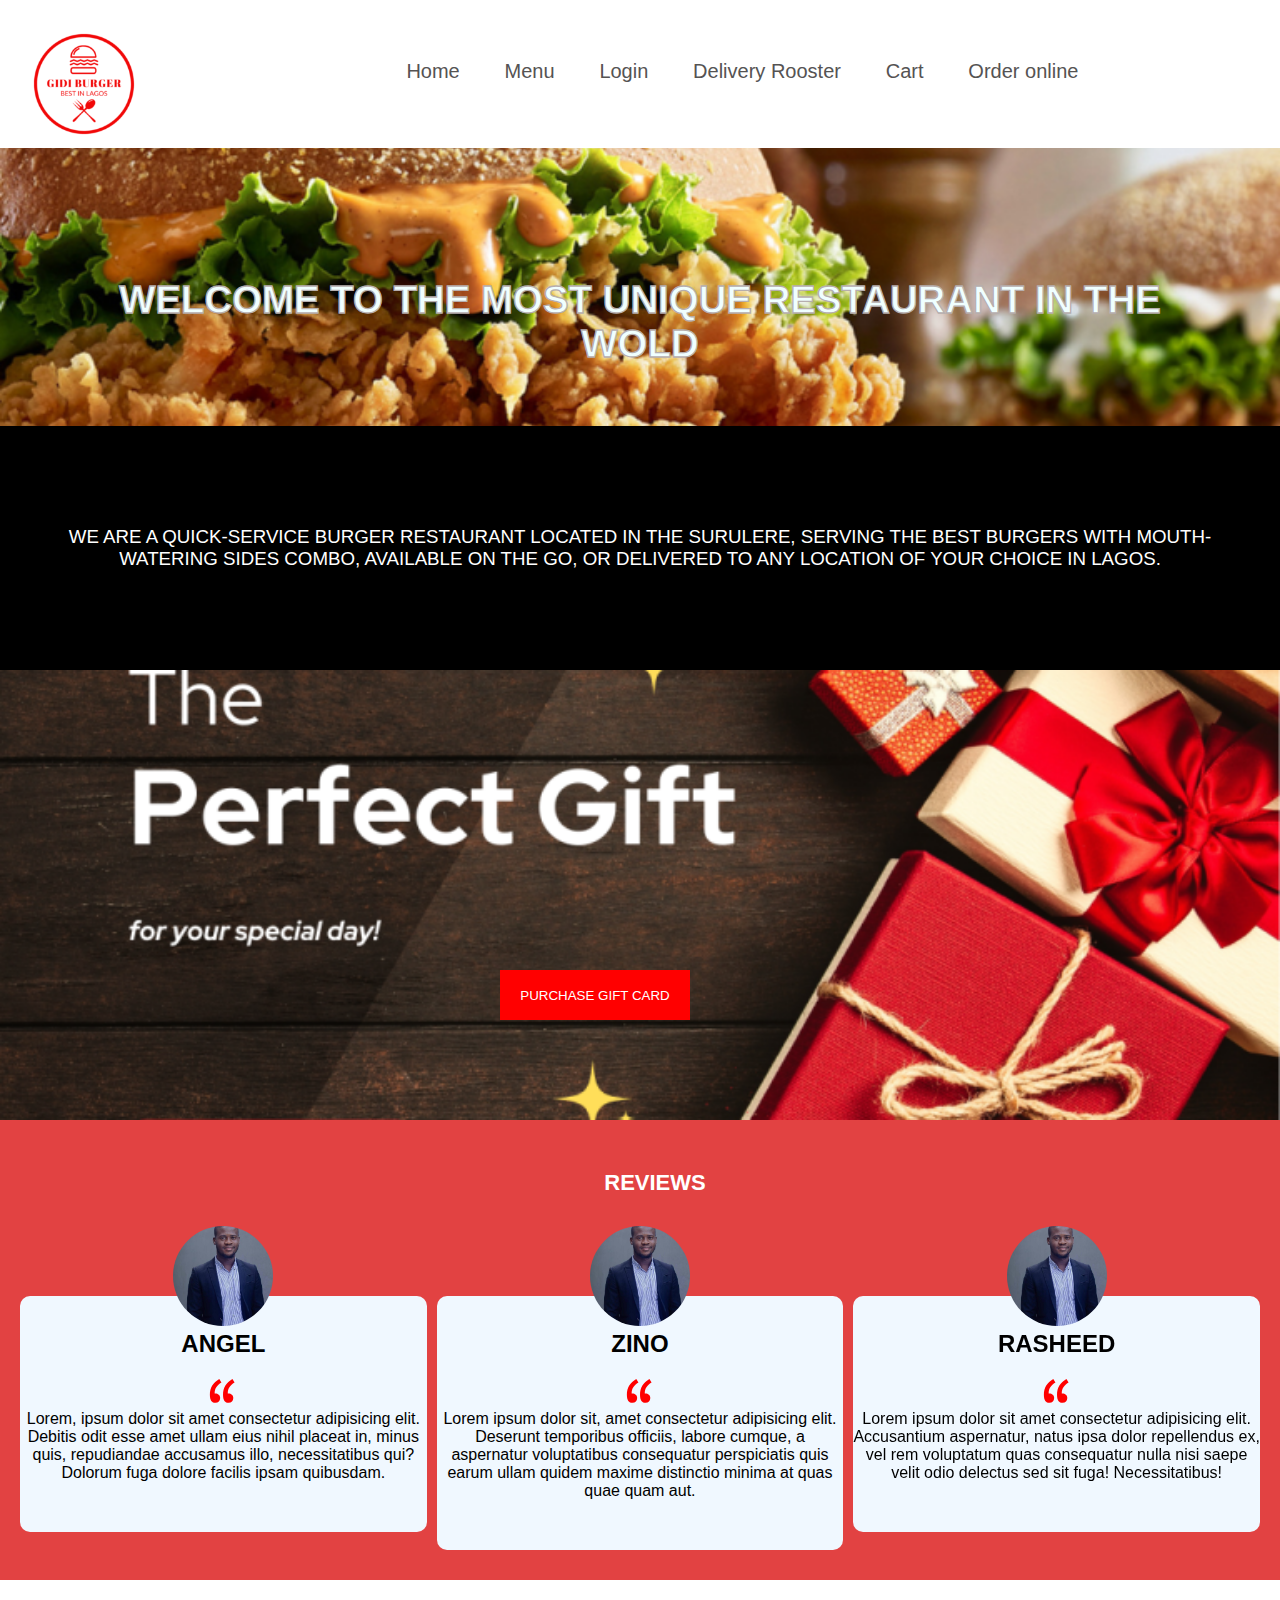
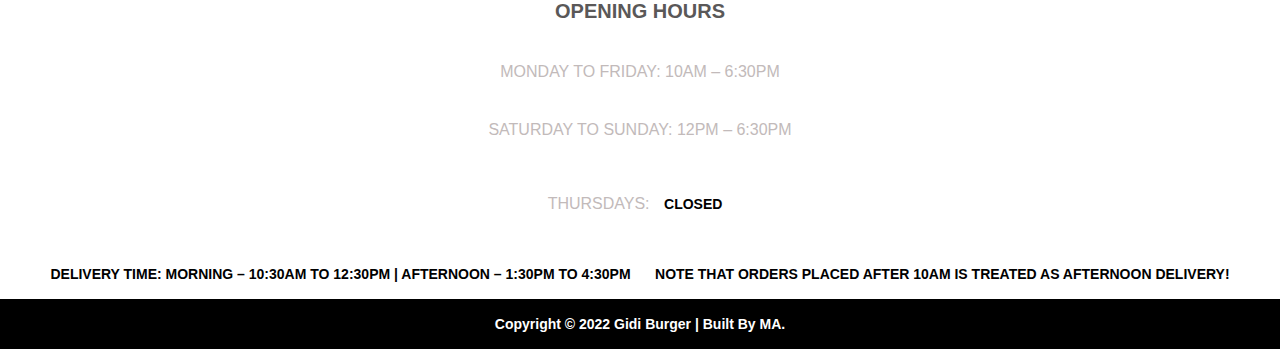
==== index.html @ 867f9550 "first commit" ====
<!DOCTYPE html>
<html lang="en">
  <head>
    <meta charset="UTF-8" />
    <meta http-equiv="X-UA-Compatible" content="IE=edge" />
    <meta name="viewport" content="width=device-width, initial-scale=1.0" />
    <title>Document</title>
    <link rel="stylesheet" href="index.css" />
    <link
      href="https://fonts.googleapis.com/css2?family=Poppins:ital,wght@0,200;0,300;0,400;0,500;0,700;0,900;1,100;1,200;1,300;1,400;1,500;1,600;1,700;1,800;1,900&display=swap"
      rel="stylesheet"
    />
    <link rel="stylesheet" href="https://cdnjs.cloudflare.com/ajax/libs/OwlCarousel2/2.3.4/assets/owl.carousel.min.css">
  </head>
  <body>
    <section>
      <nav>
        <div class="wrapper">
          <img
            src="images/GIDIBURGER-LOGO-ORIGINAL-Transparent-BG-1-e1594905769763.png"
            alt=""
          />
          <div class="minidiv">
            <ul>
              <li><a href="index.html">Home</a></li>
              <li><a href="menu.html">Menu</a></li>
              <li><a href="login.html">Login</a></li>
              <li><a href="Home">Delivery Rooster</a></li>
              <li><a href="">Cart</a></li>
              <li><a href="order.html">Order online</a></li>
            </ul>
          </div>
          <div class="hamburger">



            
            <div class="line1"></div>
            <div class="line2"></div>
            <div class="line3"></div>
          </div>
          <div class="close"><img src="images/svg/close.svg" alt="" /></div>
        </div>
      </nav>

      <div class="a-text">
        <h1>WELCOME TO THE MOST UNIQUE RESTAURANT IN THE WOLD</h1>
      </div>
      <div class="b-text">
        <h3>
          WE ARE A QUICK-SERVICE BURGER RESTAURANT LOCATED IN THE SURULERE,
          SERVING THE BEST BURGERS WITH MOUTH-WATERING SIDES COMBO, AVAILABLE ON
          THE GO, OR DELIVERED TO ANY LOCATION OF YOUR CHOICE IN LAGOS.
        </h3>
      </div>
      <div class="c-text">
        <button>PURCHASE GIFT CARD</button>
      </div>

<div class="carousel">
  <h4>REVIEWS</h4>
  <div class="bb-text owl-carousel ">
    <div class="cards">
      <img src="images/damola.jpg" class="avatar" alt="">
      <h2>ANGEL</h2>
          <div class="stars">
            <img src="svg/star-svgrepo-com.svg" alt="" />
            <img src="svg/star-svgrepo-com.svg" alt="" />
            <img src="svg/star-svgrepo-com.svg" alt="" />
            <img src="svg/star-svgrepo-com.svg" alt="" />
            <img src="svg/star-svgrepo-com.svgs" alt="" />
            <img src="svg/star-svgrepo-com.svgs" alt="" />
          </div>
          <img src="images/svg/quote-svgrepo-com - Copy.svg" class="quote" alt="" />
          <p>Lorem, ipsum dolor sit amet consectetur adipisicing elit. Debitis odit esse amet ullam eius nihil placeat in, minus quis, repudiandae accusamus illo, necessitatibus qui? Dolorum fuga dolore facilis ipsam quibusdam.</p>
        </div>
    <div class="cards">
      <img src="images/damola.jpg" class="avatar" alt="">
      <h2>ZINO</h2>
          <div class="stars">
            <img src="svg/star-svgrepo-com.svg" alt="" />
            <img src="svg/star-svgrepo-com.svg" alt="" />
            <img src="svg/star-svgrepo-com.svg" alt="" />
            <img src="svg/star-svgrepo-com.svg" alt="" />
            <img src="svg/star-svgrepo-com.svgs" alt="" />
            <img src="svg/star-svgrepo-com.svgs" alt="" />
          </div>
          <img src="images/svg/quote-svgrepo-com - Copy.svg" class="quote" alt="" />
          <p>
           Lorem ipsum dolor sit, amet consectetur adipisicing elit. Deserunt temporibus officiis, labore cumque, a aspernatur voluptatibus consequatur perspiciatis quis earum ullam quidem maxime distinctio minima at quas quae quam aut.
          </p>
        </div>
    <div class="cards">
      <img src="images/damola.jpg" class="avatar" alt="">
      <h2>RASHEED</h2>
          <div class="stars">
            <img src="svg/star-svgrepo-com.svg" alt="" />
            <img src="svg/star-svgrepo-com.svg" alt="" />
            <img src="svg/star-svgrepo-com.svg" alt="" />
            <img src="svg/star-svgrepo-com.svg" alt="" />
            <img src="svg/star-svgrepo-com.svgs" alt="" />
            <img src="svg/star-svgrepo-com.svgs" alt="" />
          </div>
          <img src="images/svg/quote-svgrepo-com - Copy.svg" class="quote" alt="" />
          <p>
            Lorem ipsum dolor sit amet consectetur adipisicing elit. Accusantium aspernatur, natus ipsa dolor repellendus ex, vel rem voluptatum quas consequatur nulla nisi saepe velit odio delectus sed sit fuga! Necessitatibus!
          </p>
        </div>
    </div>
  </div>
</div>

      <div class="d-text">
        <h2>OPENING HOURS</h2>
        <p>MONDAY TO FRIDAY: 10AM – 6:30PM</p>
        <p>SATURDAY TO SUNDAY: 12PM – 6:30PM</p>
        <p>THURSDAYS: <span>CLOSED</span></p>
        <span
          >DELIVERY TIME: MORNING – 10:30AM TO 12:30PM | AFTERNOON – 1:30PM TO
          4:30PM</span
        >
        <span
          >NOTE THAT ORDERS PLACED AFTER 10AM IS TREATED AS AFTERNOON DELIVERY!
        </span>
        <div class="d2-text">
          <span>Copyright © 2022 Gidi Burger | Built By MA.</span>
        </div>
      </div>
      
    </section> 

    <script src=  "https://code.jquery.com/jquery-3.6.0.min.js"></script>
    <script src="https://cdnjs.cloudflare.com/ajax/libs/OwlCarousel2/2.3.4/owl.carousel.min.js"></script>
    <script src="index.js"></script>
  </body>
</html>
---- index.css ----
* {
  padding: 0;
  margin: 0;
  text-decoration: none;
  list-style: none;
  font-family: "popins", sans-serif;
}
.wrapper a{
  color: rgb(85, 83, 83);
  font-size: 20px;
  position: relative;
}
.wrapper a:after{
  content: "";
  position: absolute;
  background-color: red;
  height: 3px;
  width: 0;
  left: 0;
  bottom: -10px;
  transition: 0.3s ease;
}
.wrapper a:hover{
  color: #000;
}
.wrapper a:hover:after{
  width: 100%;
}
.wrapper img{
  width: 10%;
  padding-left: 20px;
  padding-top: 20px;
}
.wrapper{
  display: flex;
  justify-content: space-between;
  
}
nav .minidiv ul  {
  display: flex;
  justify-content: space-around;
width: 80%;
}
.minidiv {
  display: flex;
  justify-content: space-between;
  width: 70%;
  padding-top: 60px;
}
.hamburger div{
  background-color: black;
  width: 25px;
  height: 3px;
  margin: 5px;
  
}
.hamburger{
  padding: 40px 20px;
  transition: 0.3s ease;
}
.close{
  padding-top: 30px;
  transition: 0.3s ease;
}

.a-text{
  background: url(images/crispy\ burger.webp);
  background-repeat: no-repeat;
  background-position: center;
  width: 100%;
  height: 70%;
  flex-direction: column;
  background-size: cover;
  padding-top: 70px;
  
}

.a-text h1{
 
  font-size: 3vw;
  -webkit-text-stroke:0.1vw rgb(182, 174, 174);
  text-align: center;
padding: 60px;
  color: azure;
}
.b-text{
  background-color: #F000;
  
}
.c-text{
  background: url(images/Gidiburger-posts-7.webp);
  background-repeat: no-repeat;
  background-position: center;
  width: 100%;
  background-size: cover;
}
.c-text button{
  background-color: red;
  color: #fff;
  border: none;
}
.c-text button:hover{
  background-color: #000;
  color: aliceblue;
  transition: 0.3s ease;
}
.b-text h3{
  text-align: center;
background-color: #000;
color: #Ffff;
}
.d-text{
  text-align: center;
}
.d-text span{
  color: #000;
  font-weight: 700;
}
.d2-text{
  background-color: rgb(0, 0, 0);
  color: #ffff;
}
.d2-text span{
  color: #fff;
}


.carousel {
  background-color: rgb(226, 66, 66);
  max-width: 1300px;
  margin: 0 auto;
  padding: 0 20px;
  overflow: hidden;
}

.avatar {
  width: 100px !important;
  height: 100px !important;
  object-fit: cover;
  border-radius: 50%;
  position: relative;
  margin-top: -70px;
}
.carousel h4 {
  color: white;
  font-size: 22px;
  font-weight: bold;
  padding-left: 30px;
  padding-top: 50px;
  text-align: center;
}
 .quote {
  height: 30px !important;
  width: 30px !important;
 } 
.owl-carousel .owl-item img {
  display: inline !important;
} 
 .owl-dot{
    width: 25px;
    height: 25px;
    background-color: white !important;
    margin-right: 10px;
    border-radius: 50%;
    transition: 0.5s ease; 
 }
.owl-dots{
    text-align: center;
    padding-bottom: 50px; 
 }
.owl-dot:hover,
.owl-dot.active{
    background-color: yellow !important;
}

.cards {
  background-color: aliceblue;
  border-radius: 10px;
  margin-top: 100px;
  text-align: center;
  margin-bottom: 30px;
  padding-bottom: 50px;
}
.stars img {
  width: 35px !important;
  width: 35px !important;
  object-fit: cover;
} 


/* }
.carousel {
  background-color: red;
  max-width: 1200px;
  margin: 0 auto;
  padding: 0 20px;
}
.avatar {
  width: 100px !important;
  height: 100px !important;
  object-fit: cover;
  border-radius: 50%;
  position: relative;
  margin-top: -70px;
}
.carousel h4 {
  color: white;
  font-size: 22px;
  font-weight: bold;
  padding-left: 30px;
  padding-top: 30px;
}
.quote {
  height: 30px !important;
  width: 30px !important;
}

.cards {
  background-color: aliceblue;
  border-radius: 10px;
  margin-top: 100px;
  text-align: center;
  margin-bottom: 30px;
}
.stars img {
  width: 35px !important ;
  width: 35px !important ;
  object-fit: cover;
}

.owl-carousel .owl-item img {
  display: inline !important;
}

.owl-dot{
  width: 25px;
  height: 25px;
  background-color: white !important;
  margin-right: 10px;
  border-radius: 50%;
  transition: 0.5s ease;
}
.owl-dots{
  text-align: center;
  padding-bottom: 50px;
}
.owl-dot:hover,
.owl-dot.active{
  background-color: yellow !important;
} */
@media(max-width:750px){
  .wrapper img{
width: 30%;
z-index: 1;
  }
.minidiv{
  position: absolute;
  background-color: lightgray;
  top: 126px;
  width: 100%;
  padding-top: 10px;
  border-bottom: 2px solid grey;
  border-top: 2px solid grey;
  transform: translateY(-868px);
  transition: 0.4s ease;
}
.minidiv ul li :hover{
  padding-left: 20px;
  width: 100%;
}
.minidiv  ul {
  flex-direction: column;
  padding-left: 20px;
  line-height: 20px;
  line-height: 30px;
}
.close{
  display: none;
}
.a-text h1{
  font-size: 20px;
  line-height: 30px;
}
.a-text{
  border-bottom-right-radius:80px ;
  border-top-left-radius: 80px;
}
.b-text h3{
  font-weight: 500;
  font-size: 15px;
  padding: 50px 10px;
  line-height: 30px;
  word-spacing: 6px;
}
.c-text button{
margin-left: 90px;
margin-top: 60px;
margin-bottom: 100px;
height: 30px;
width: 170px;
}
.d-text h2{
  font-size: 20px;
  padding: 20px;
  color: rgb(153, 145, 145);
}
.d-text p{
  padding: 20px;
  color: rgb(194, 186, 186);
}
.d-text span{
  line-height: 30px;
  padding: 20px 10px;
  font-size: 14px;

}
.carousel{
  border-top-right-radius: 100px;
  border-bottom-left-radius: 100px;
}
.cards{
  border-top-right-radius: 50px;
  border-bottom-left-radius: 50px;
}
}
@media(min-width: 750px){
  .hamburger{
    display: none; 
  }
  .a-text {
  height: 90%;
  }
  .close{
  display: none;
}
.b-text h3{
  padding: 100px 50px;
  font-weight: 500;
}
.c-text{
  height: 100%;
}
.c-text button{
  margin-left: 500px;
  margin-top: 300px;
  margin-bottom: 100px;
  height: 50px;
  width: 190px;
  }
  .d-text h2{
    font-size: 20px;
    padding: 20px;
    color: rgb(90, 88, 88);
  }
  .d-text p{
    padding: 20px;
    color: rgb(194, 186, 186);
  }
  .d-text span{
    line-height: 50px;
    padding: 20px 10px;
    font-size: 14px;
  
  }
/* .c-text img{
  width: 100%;
  height: 40%;
} */
}
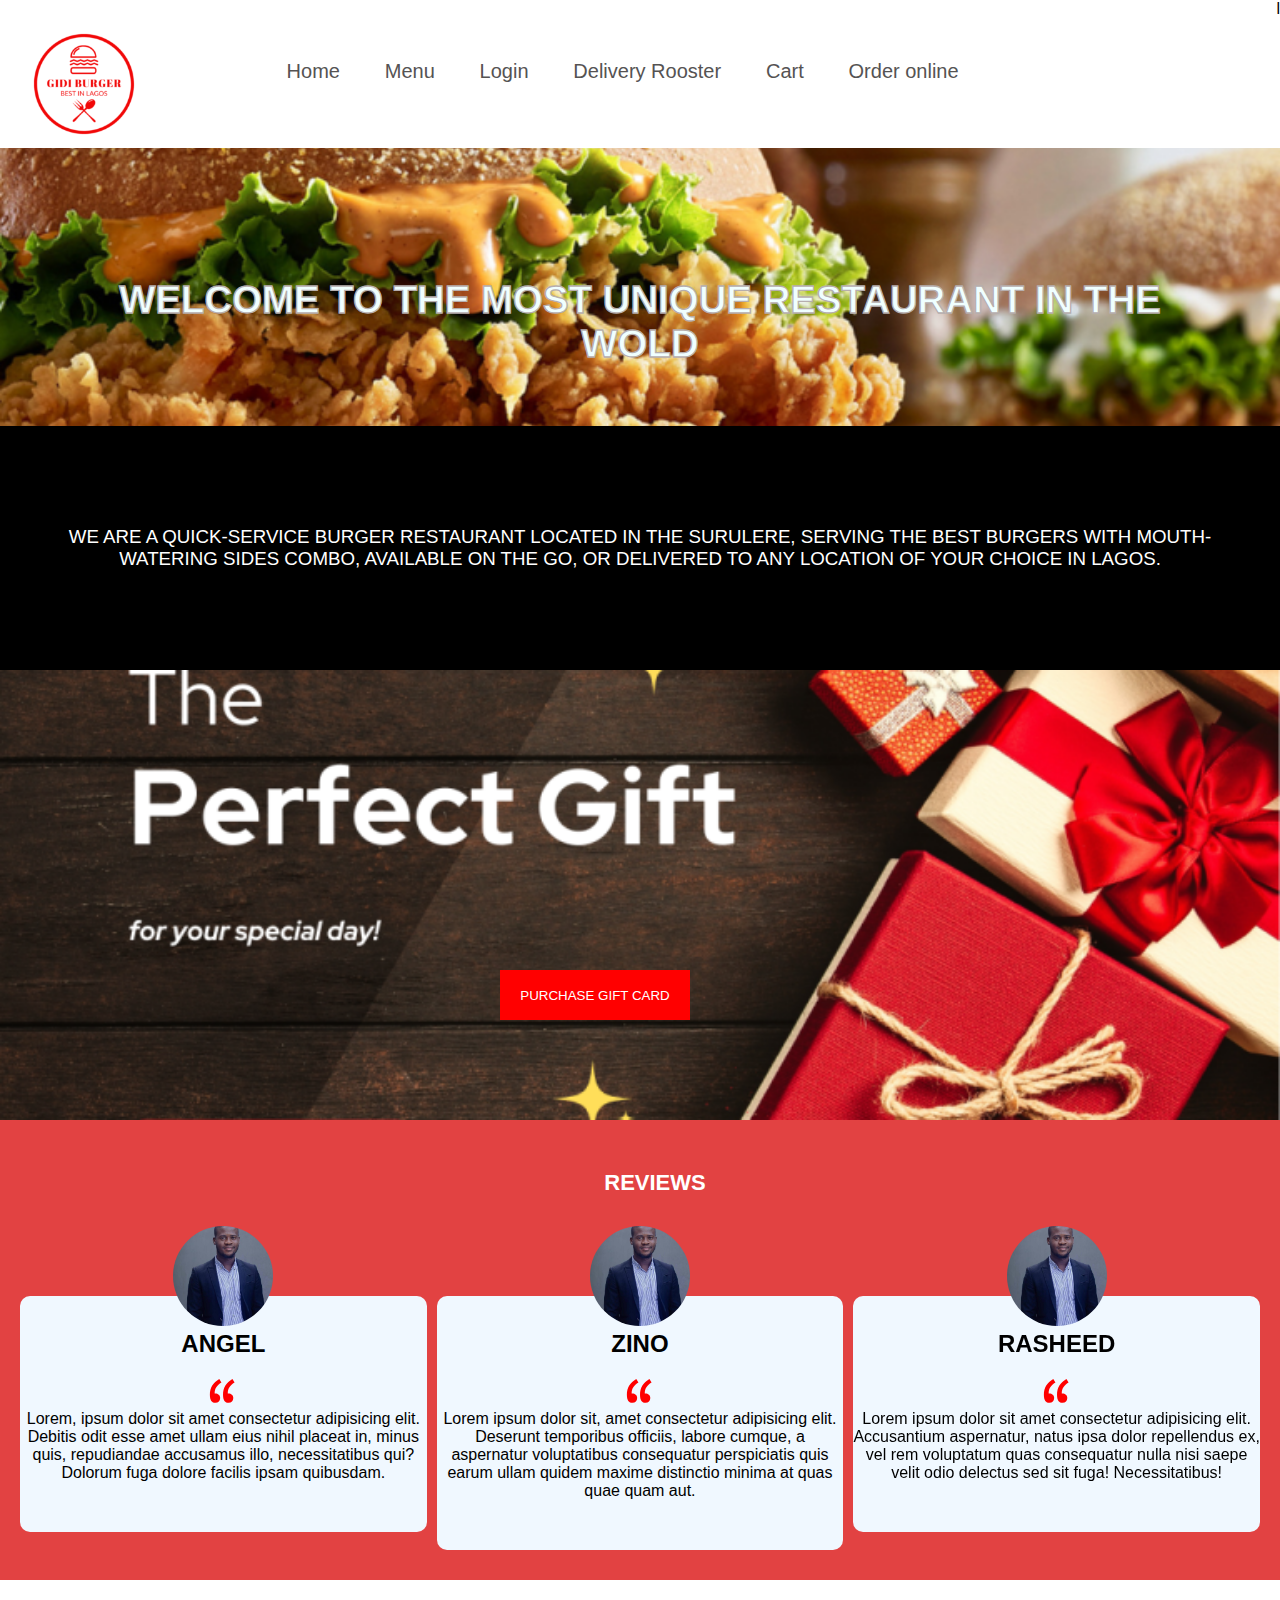
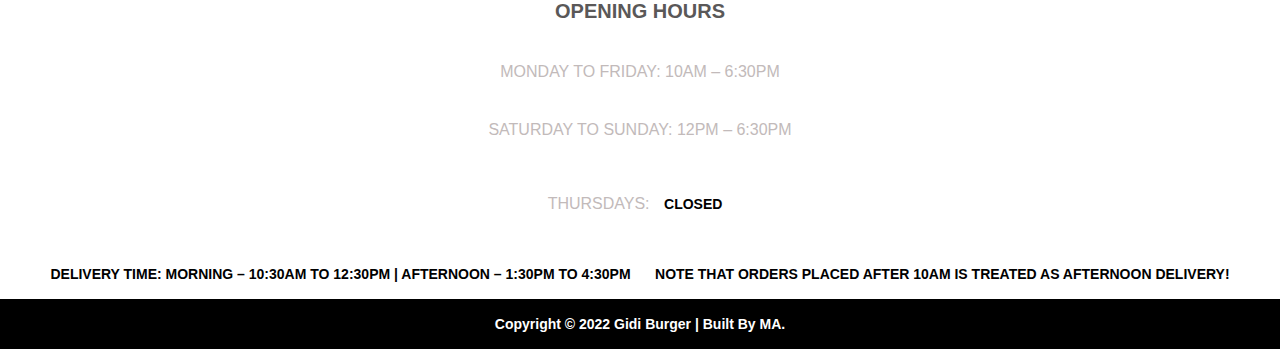
==== commit a7b834df: "firstdcommit" ====
--- a/index.html
+++ b/index.html
@@ -25,11 +25,11 @@
               <li><a href="index.html">Home</a></li>
               <li><a href="menu.html">Menu</a></li>
               <li><a href="login.html">Login</a></li>
-              <li><a href="Home">Delivery Rooster</a></li>
+              <li><a href="">Delivery Rooster</a></li>
               <li><a href="">Cart</a></li>
-              <li><a href="order.html">Order online</a></li>
+              <li><a href="">Order online</a></li>
             </ul>
-          </div>
+          </div>l
           <div class="hamburger">
 
 
